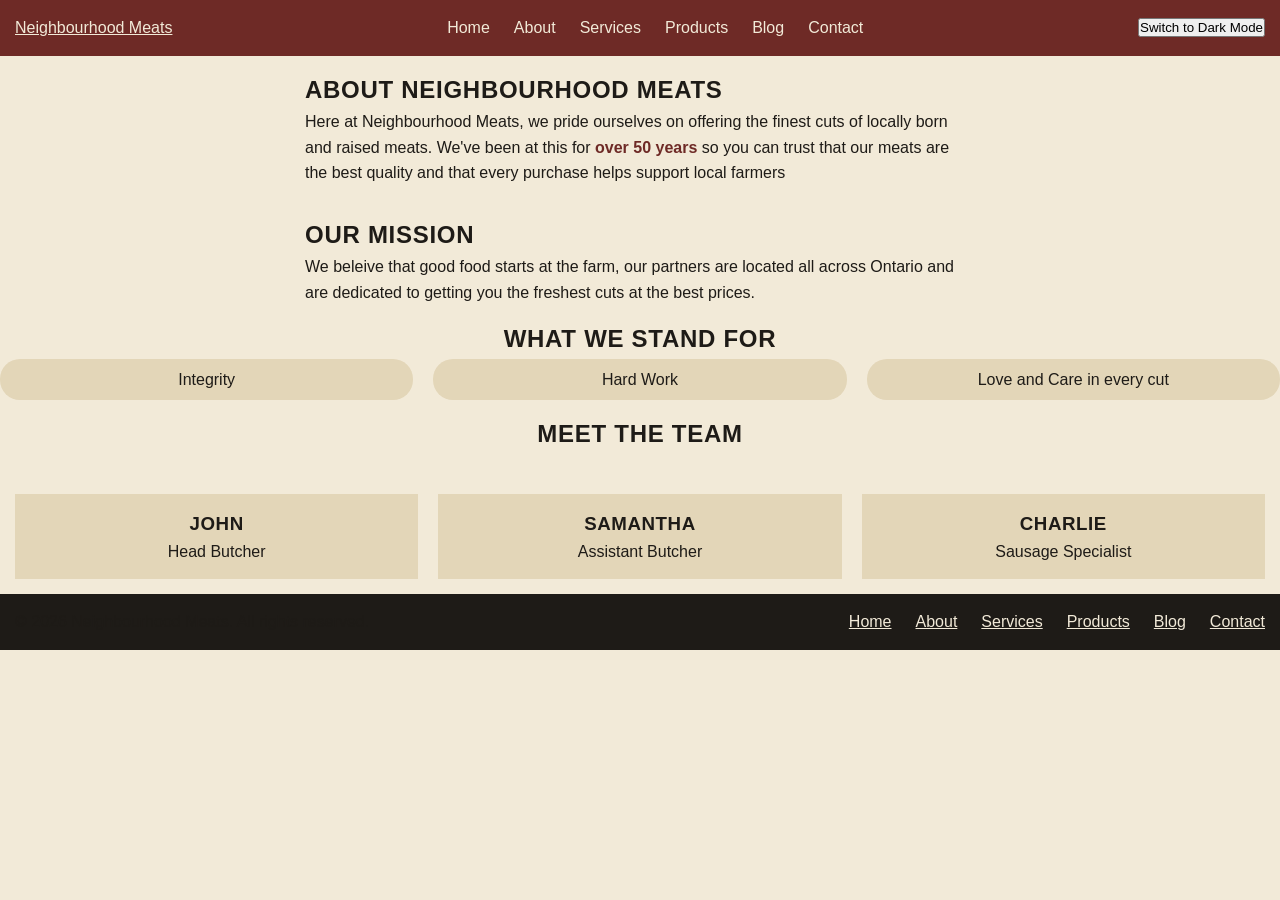
==== about.html @ a6f05584 "Reinitialized repo with correct folder strcuture" ====
<!DOCTYPE html>
<html lang="en">
<head>
  <meta charset="UTF-8">
  <meta name="viewport" content="width=device-width, initial-scale=1.0">
  <title>Neighbourhood Meats - Butcher and Deli</title>
  <link rel="stylesheet" href="css/styles.css"> 
</head>
<body>
  <div id="header-placeholder"></div>
  <main>
  <section class="about-intro">
    <h1>About Neighbourhood Meats</h1>
    <p>Here at Neighbourhood Meats, we pride ourselves on offering the finest cuts of locally born and raised meats. We've been at this for <strong style="color: var(--color-oxblood);">over 50 years</strong> so you can trust that our meats are the best quality and that every purchase helps support local farmers</p>
  </section>
  <section class="mission">
    <h2>Our Mission</h2>
    <p>We beleive that good food starts at the farm, our partners are located all across Ontario and are dedicated to getting you the freshest cuts at the best prices.</p>
  </section>
  <section class="values">
    <h2>What We Stand For</h2>
    <ul>
      <li>Integrity</li>
      <li>Hard Work</li>
      <li>Love and Care in every cut</li>
    </ul>
  </section>
  <section class="team">
    <h2>Meet the Team</h2>
    <div class="team-member">
      <h3>John</h3>
      <p>Head Butcher</p>
    </div>
    <div class="team-member">
      <h3>Samantha</h3>
      <p>Assistant Butcher</p>
    </div>
    <div class="team-member">
      <h3>Charlie</h3>
      <p>Sausage Specialist</p>
    </div>
  </section>
</main>
<div id="footer-placeholder"></div>
<script src="js/theme.js"></script>
<script src="js/components.js"></script>
</body>
</html>
---- css/styles.css ----
:root {
  --color-oxblood: #6E2A26;
  --color-oxblood-dark: #4F1D1A;
  --color-mustard: #C68A2E;
  --color-kraft: #F2EAD8;
  --color-kraft-dark: #E3D6B8;
  --color-ink: #1E1B17;

  --font-display: "Anton", "Arial Narrow", sans-serif;
  --font-body: "Inter", -apple-system, "Segoe UI", Roboto, sans-serif;
}
[data-theme="dark"] {
  --color-kraft: #2A2620;
  --color-kraft-dark: #1E1B17;
  --color-ink: #F2EAD8;
}
* {
  box-sizing: border-box;
  margin: 0;
  padding: 0;
}
body{
    font-family: var(--font-body);
    background-color: var(--color-kraft);
    color: var(--color-ink);
    line-height: 1.6;
    font-size: 16px;

}
h1, h2, h3 {
    font-family: var(--font-display);
    font-weight: 600;
    text-transform: uppercase;
    letter-spacing: 0.03em;
}
header{
    background-color:var(--color-oxblood);
    display: flex;
    justify-content: space-between;
    align-items: center;
    padding: 15px;
}
header nav a:hover {
  color: var(--color-mustard);
}
header nav ul {
  list-style: none;
  display: flex;
  gap: 1.5rem;
}
header nav a {
  text-decoration: none;
}
header a {
  color: var(--color-kraft);
}
.hero {
    padding: 15px;
    text-align: center;
}
.hero img{
  height: 300px;
  width: 100%;
  object-fit: cover;
  background-color: var(--color-kraft-dark);
}
.hero p{
  max-width: 600px;
  margin: 0 auto;
}
.hero h1{
  margin: 30px;
}
.btn {
  display: inline-block;
  background-color: var(--color-oxblood);
  color: var(--color-kraft);
  padding: 12px 24px;
  text-decoration: none;
  border-radius: 4px;
  font-family: inherit;
  cursor: pointer;
  border: none;
}
.btn:hover {
  background-color: var(--color-oxblood-dark);
}
.offerings {
  padding: 15px;
  display: grid;
  grid-template-columns: repeat(3, 1fr);
  gap: 20px;
}
.offerings h2{
  text-align: center;
  margin-bottom: 20px;
  grid-column: 1 / -1;
}
.offering-item{
  background-color: var(--color-kraft-dark);
  text-align: center;
  padding: 15px;
}
footer{
  background-color: var(--color-ink);
  display: flex;
  justify-content: space-between;
  align-items: center;
  padding: 15px;
}
footer nav ul{
  list-style: none;
  display: flex;
  gap: 1.5rem;
}
footer a{
  color: var(--color-kraft);
}
footer nav a:hover{
  color: var(--color-mustard);
}
.about-intro{
  padding: 15px;
  margin: 0 auto;
  max-width: 700px;
}
.mission{
  padding: 15px;
  margin: 0 auto;
  max-width: 700px;
}
.values h2{
  text-align: center;
}
.values ul{
  list-style: none;
  display: grid;
  grid-template-columns: repeat(3, 1fr);
  gap: 20px;
  align-items: center;
}
.values li{
  background-color: var(--color-kraft-dark);
  padding: 8px 16px;
  border-radius: 20px;
  text-align: center;
}
.team{
  padding: 15px;
  display: grid;
  grid-template-columns: repeat(3, 1fr);
  gap: 20px;
}
.team h2{
  text-align: center;
  margin-bottom: 20px;
  grid-column: 1 / -1;
}
.team-member{
  background-color: var(--color-kraft-dark);
  padding: 15px;
  text-align: center;
}
.services{
  padding: 15px;
  display: grid;
  grid-template-columns: repeat(5, 1fr);
  gap: 20px;
}
.services h2{
  text-align: center;
  margin-bottom: 20px;
  grid-column: 1 / -1;
}
.service-item{
  background-color: var(--color-kraft-dark);
  padding: 15px;
  text-align: center;
}
.products{
  padding: 15px;
  display: grid;
  grid-template-columns: repeat(4, 1fr);
  gap: 20px;
}
.products h2{
  text-align: center;
  margin-bottom: 20px;
  grid-column: 1 / -1;
}
.product-card {
  background-color: var(--color-kraft-dark);
  padding: 15px;
  text-align: center;
  display: flex;
  flex-direction: column;
}
.product-card img {
  height: 200px;
  width: 100%;
  object-fit: cover;
  background-color: var(--color-kraft);
}
.product-card .btn{
  margin-top: auto;
}
.contact{
  max-width: 700px;
  margin: 0 auto;
  padding: 15px;
}
.contact form{
  display: flex;
  flex-direction: column;
  gap: 15px;
}
label{
  font-weight: 600;
}
textarea, input{
  padding: 15px;
  border: 1px solid var(--color-kraft-dark);
  border-radius: 10px;
  font-family: inherit;
  width: 100%;
}
textarea{
  min-height: 120px;
}
.social-links{
  margin-top: 20px;
}
.blog{
  max-width: 700px;
  margin: 0 auto;
  padding: 15px;
}
#blog-list{
  margin-top: 20px;
  padding: 15px;
}
@media (max-width: 768px) {
  .offerings, .team, .services, .products{
    grid-template-columns: 1fr;
  }
  header nav ul{
    flex-direction: column;
  }
}
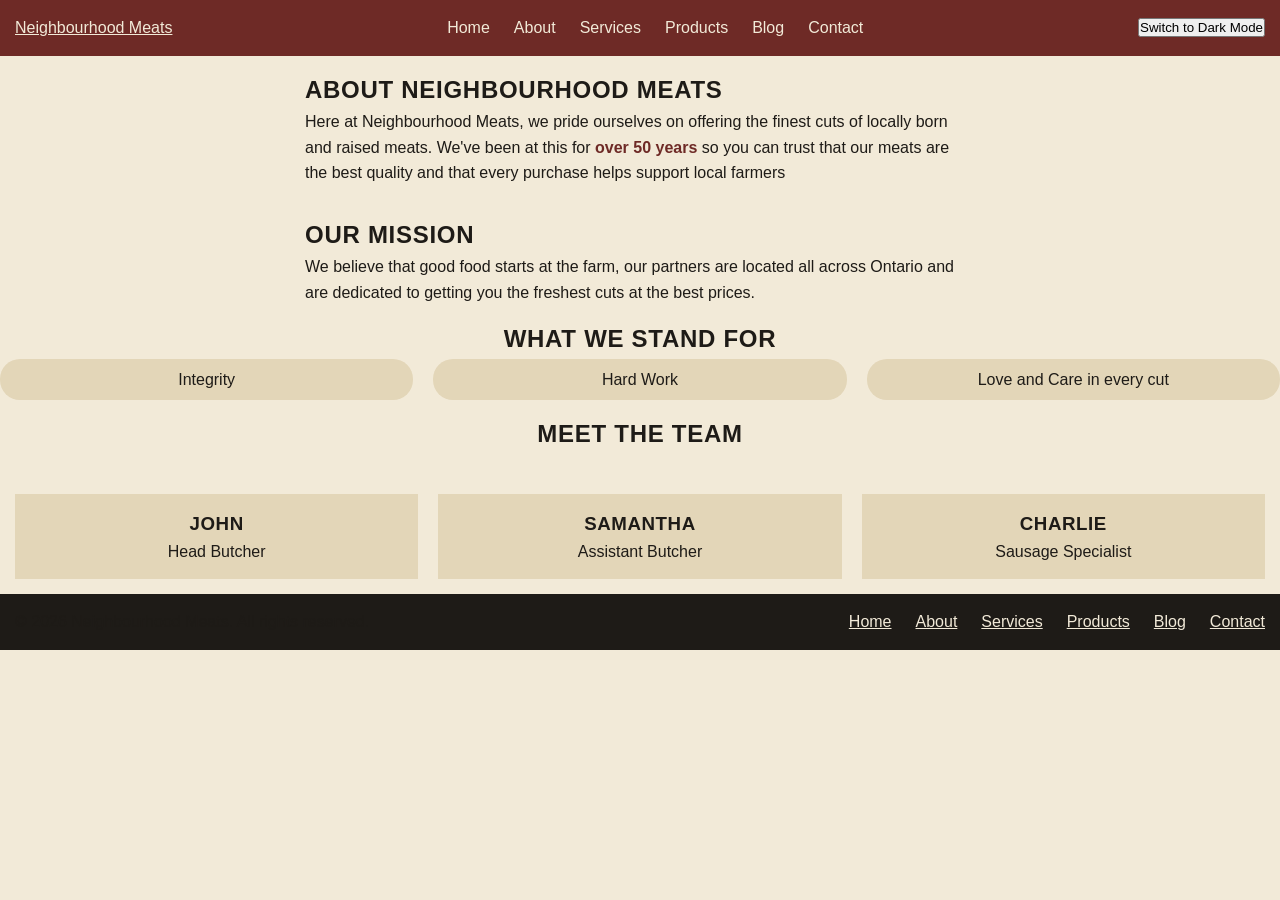
==== commit 10552e26: "final typo pass" ====
--- a/about.html
+++ b/about.html
@@ -15,7 +15,7 @@
   </section>
   <section class="mission">
     <h2>Our Mission</h2>
-    <p>We beleive that good food starts at the farm, our partners are located all across Ontario and are dedicated to getting you the freshest cuts at the best prices.</p>
+    <p>We believe that good food starts at the farm, our partners are located all across Ontario and are dedicated to getting you the freshest cuts at the best prices.</p>
   </section>
   <section class="values">
     <h2>What We Stand For</h2>
--- a/css/styles.css
+++ b/css/styles.css
@@ -5,6 +5,7 @@
   --color-kraft: #F2EAD8;
   --color-kraft-dark: #E3D6B8;
   --color-ink: #1E1B17;
+  --color-error: #B23A2E;
 
   --font-display: "Anton", "Arial Narrow", sans-serif;
   --font-body: "Inter", -apple-system, "Segoe UI", Roboto, sans-serif;
@@ -239,6 +240,19 @@
   margin-top: 20px;
   padding: 15px;
 }
+.post-card{
+  background-color: var(--color-kraft-dark);
+  padding: 20px;
+  margin-bottom: 20px;
+}
+.badge {
+  background-color: var(--color-mustard);
+  color: var(--color-ink);
+  padding: 4px 10px;
+  border-radius: 12px;
+  font-size: 0.85rem;
+  font-weight: 600;
+}
 @media (max-width: 768px) {
   .offerings, .team, .services, .products{
     grid-template-columns: 1fr;
@@ -247,3 +261,17 @@
     flex-direction: column;
   }
 }
+.error-msg {
+  color: var(--color-error);
+  font-size: 0.85rem;
+  display: block;
+}
+#filter-input{
+  grid-column: 1 / -1;
+}
+#no-results{
+  grid-column: 1 / -1;
+  text-align: center;
+  padding: 15px;
+  color: var(--color-oxblood-dark);
+}
